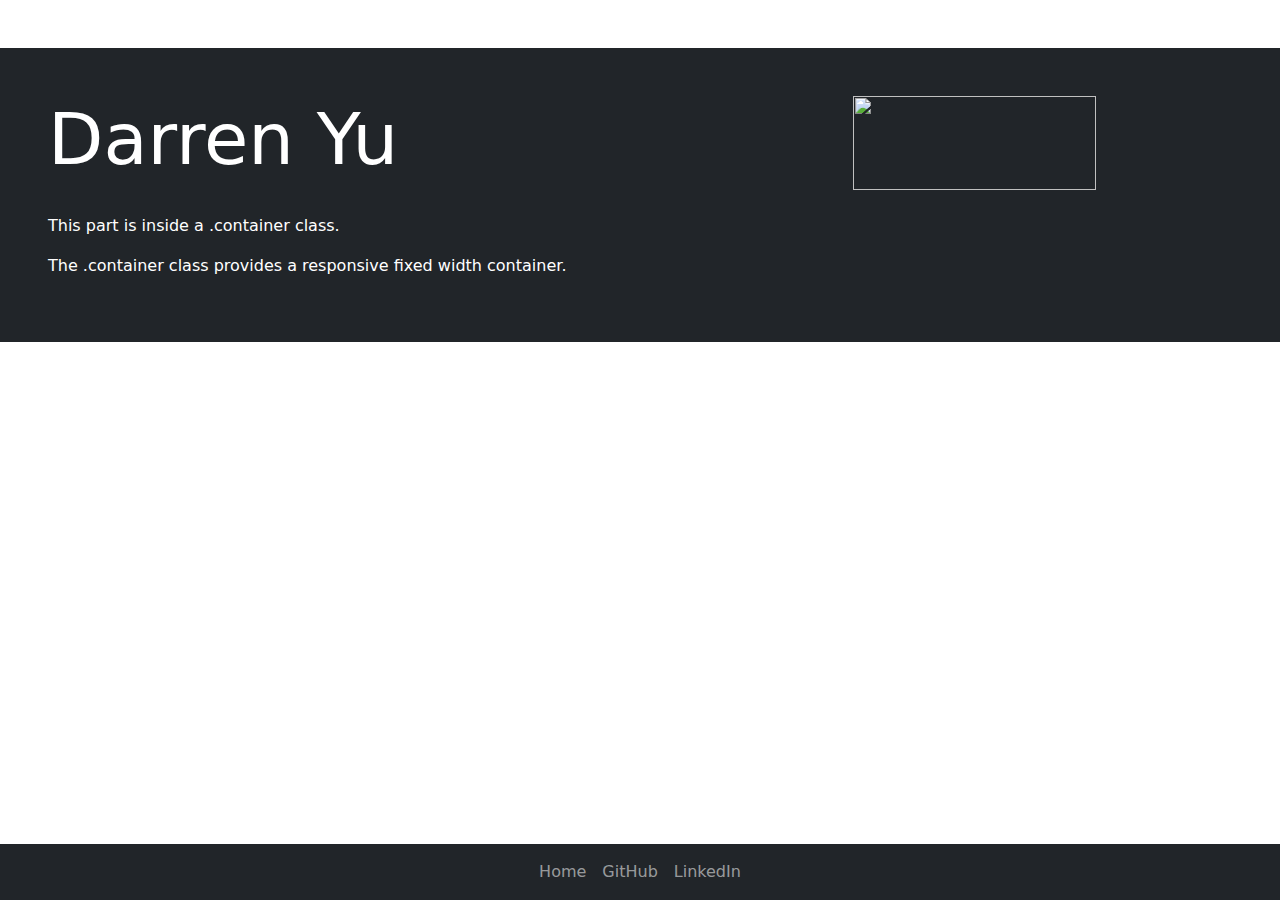
==== index.html @ 91feb131 "Created initial template of index.html" ====
<!DOCTYPE html>
<html lang="en">
  <head>
    <title>About Darren Yu</title>
    <meta charset="utf-8" />
    <meta name="viewport" content="width=device-width, initial-scale=1" />
    <link
      href="https://cdn.jsdelivr.net/npm/bootstrap@5.2.3/dist/css/bootstrap.min.css"
      rel="stylesheet"
    />
    <link href="./styles.css" rel="stylesheet" type="text/css" />
    <script src="https://cdn.jsdelivr.net/npm/bootstrap@5.2.3/dist/js/bootstrap.bundle.min.js"></script>
  </head>
  <body>
    <div class="container-fluid p-5 my-5 bg-dark text-white">
        <div class="row">
            <div class="col-sm-8"><h1 class="display-2">Darren Yu</h1></div>
            <div class="col-sm-4"><img src="./portrait.jpg" width="80%" height="100%"></div>
        </div>
      <br>
      <p>This part is inside a .container class.</p>
      <p>The .container class provides a responsive fixed width container.</p>
    </div>
    <nav class="navbar navbar-expand-sm bg-dark navbar-dark justify-content-center fixed-bottom">
      <ul class="navbar-nav">
        <li class="nav-item">
            <a class="nav-link" href="./index.html">Home</a>
          </li>
        <li class="nav-item">
          <a class="nav-link" href="https://github.com/Aureliaven">GitHub</a>
        </li>
        <li class="nav-item">
          <a class="nav-link" href="https://www.linkedin.com/in/darren-yu-200613194/">LinkedIn</a>
        </li>
      </ul>
    </nav>
  </body>
</html>
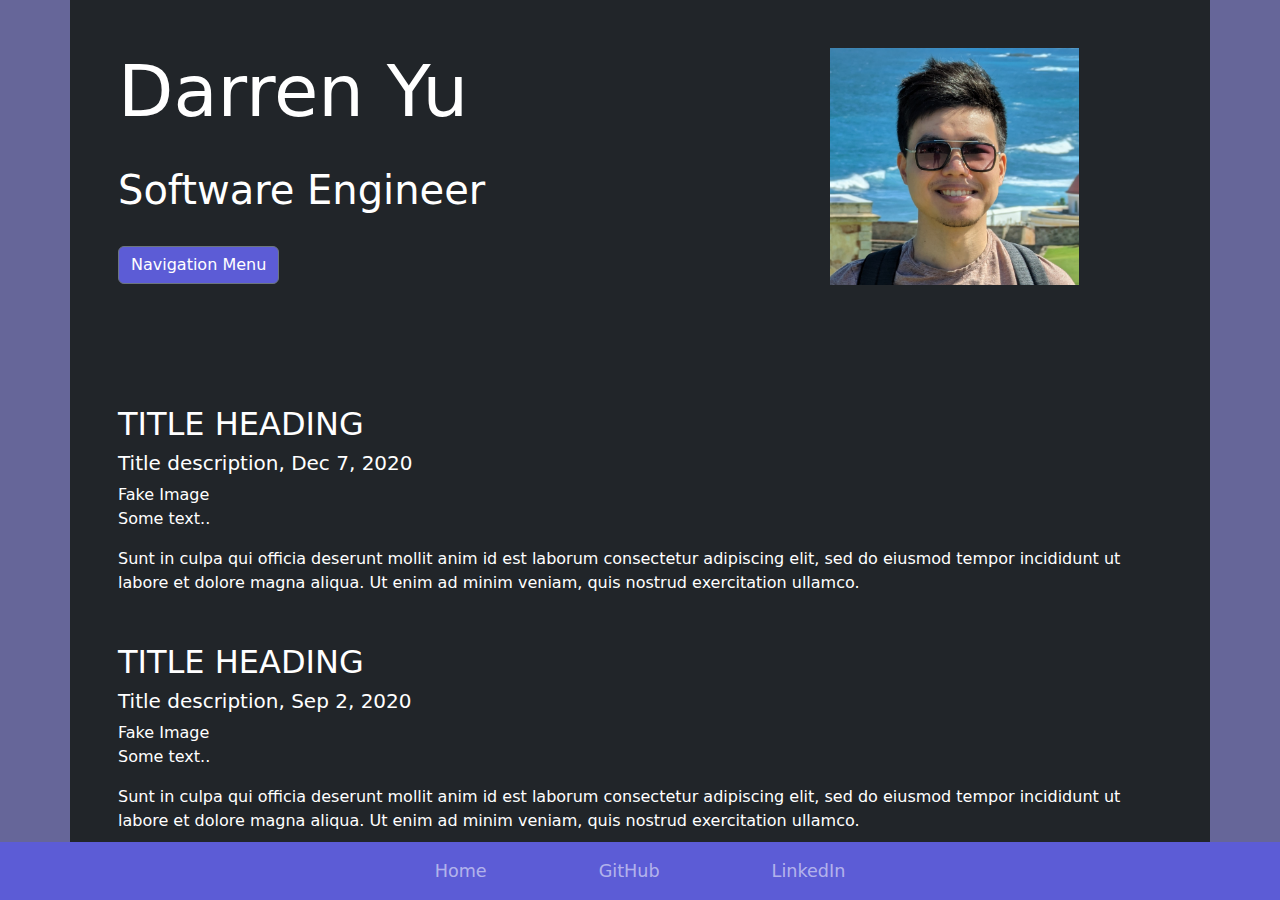
==== commit 3c45cee4: "Expanded template" ====
--- a/index.html
+++ b/index.html
@@ -12,25 +12,84 @@
     <script src="https://cdn.jsdelivr.net/npm/bootstrap@5.2.3/dist/js/bootstrap.bundle.min.js"></script>
   </head>
   <body>
-    <div class="container-fluid p-5 my-5 bg-dark text-white">
-        <div class="row">
-            <div class="col-sm-8"><h1 class="display-2">Darren Yu</h1></div>
-            <div class="col-sm-4"><img src="./portrait.jpg" width="80%" height="100%"></div>
+    <div id="namecard" class="container p-5 bg-dark text-white">
+      <div class="row">
+        <div class="col-sm-8">
+          <h1 class="display-2">Darren Yu</h1>
+          <br />
+          <h1 class="display-6">Software Engineer</h1>
+          <div class="offcanvas offcanvas-start text-bg-dark" id="sidebar">
+            <div class="offcanvas-header">
+              <h1 class="offcanvas-title">Pages</h1>
+              <button
+                type="button"
+                class="btn-close btn-close-white"
+                data-bs-dismiss="offcanvas"
+              ></button>
+            </div>
+            <div class="offcanvas-body">
+              <p>Work Experience</p>
+              <p>Some text lorem ipsum.</p>
+              <p>Some text lorem ipsum.</p>
+              <button class="btn btn-secondary" type="button">A Button</button>
+            </div>
+          </div>
+          <br />
+          <button
+            class="btn btn-secondary lavender"
+            type="button"
+            data-bs-toggle="offcanvas"
+            data-bs-target="#sidebar"
+          >
+            Navigation Menu
+          </button>
         </div>
-      <br>
-      <p>This part is inside a .container class.</p>
-      <p>The .container class provides a responsive fixed width container.</p>
+        <div class="col-sm-4">
+          <img src="./portrait.jpg" width="75%" height="100%" />
+        </div>
+      </div>
+      <br />
     </div>
-    <nav class="navbar navbar-expand-sm bg-dark navbar-dark justify-content-center fixed-bottom">
+    <div class="container bg-dark text-white p-5">
+      <h2>TITLE HEADING</h2>
+      <h5>Title description, Dec 7, 2020</h5>
+      <div class="fakeimg">Fake Image</div>
+      <p>Some text..</p>
+      <p>
+        Sunt in culpa qui officia deserunt mollit anim id est laborum
+        consectetur adipiscing elit, sed do eiusmod tempor incididunt ut labore
+        et dolore magna aliqua. Ut enim ad minim veniam, quis nostrud
+        exercitation ullamco.
+      </p>
+
+      <h2 class="mt-5">TITLE HEADING</h2>
+      <h5>Title description, Sep 2, 2020</h5>
+      <div class="fakeimg">Fake Image</div>
+      <p>Some text..</p>
+      <p>
+        Sunt in culpa qui officia deserunt mollit anim id est laborum
+        consectetur adipiscing elit, sed do eiusmod tempor incididunt ut labore
+        et dolore magna aliqua. Ut enim ad minim veniam, quis nostrud
+        exercitation ullamco.
+      </p>
+    </div>
+
+    <nav
+      id="nav" class="navbar navbar-expand-sm navbar-dark lavender justify-content-center fixed-bottom"
+    >
       <ul class="navbar-nav">
-        <li class="nav-item">
-            <a class="nav-link" href="./index.html">Home</a>
-          </li>
-        <li class="nav-item">
+        <li class="nav-item mx-5">
+          <a class="nav-link" href="./index.html">Home</a>
+        </li>
+        <li class="nav-item mx-5">
           <a class="nav-link" href="https://github.com/Aureliaven">GitHub</a>
         </li>
-        <li class="nav-item">
-          <a class="nav-link" href="https://www.linkedin.com/in/darren-yu-200613194/">LinkedIn</a>
+        <li class="nav-item mx-5">
+          <a
+            class="nav-link"
+            href="https://www.linkedin.com/in/darren-yu-200613194/"
+            >LinkedIn</a
+          >
         </li>
       </ul>
     </nav>
--- a/styles.css
+++ b/styles.css
@@ -0,0 +1,11 @@
+body {
+    background-color: #666699;
+}
+
+.lavender {
+    background-color: #5c5cd6;
+}
+
+#nav {
+    font-size:110%;
+}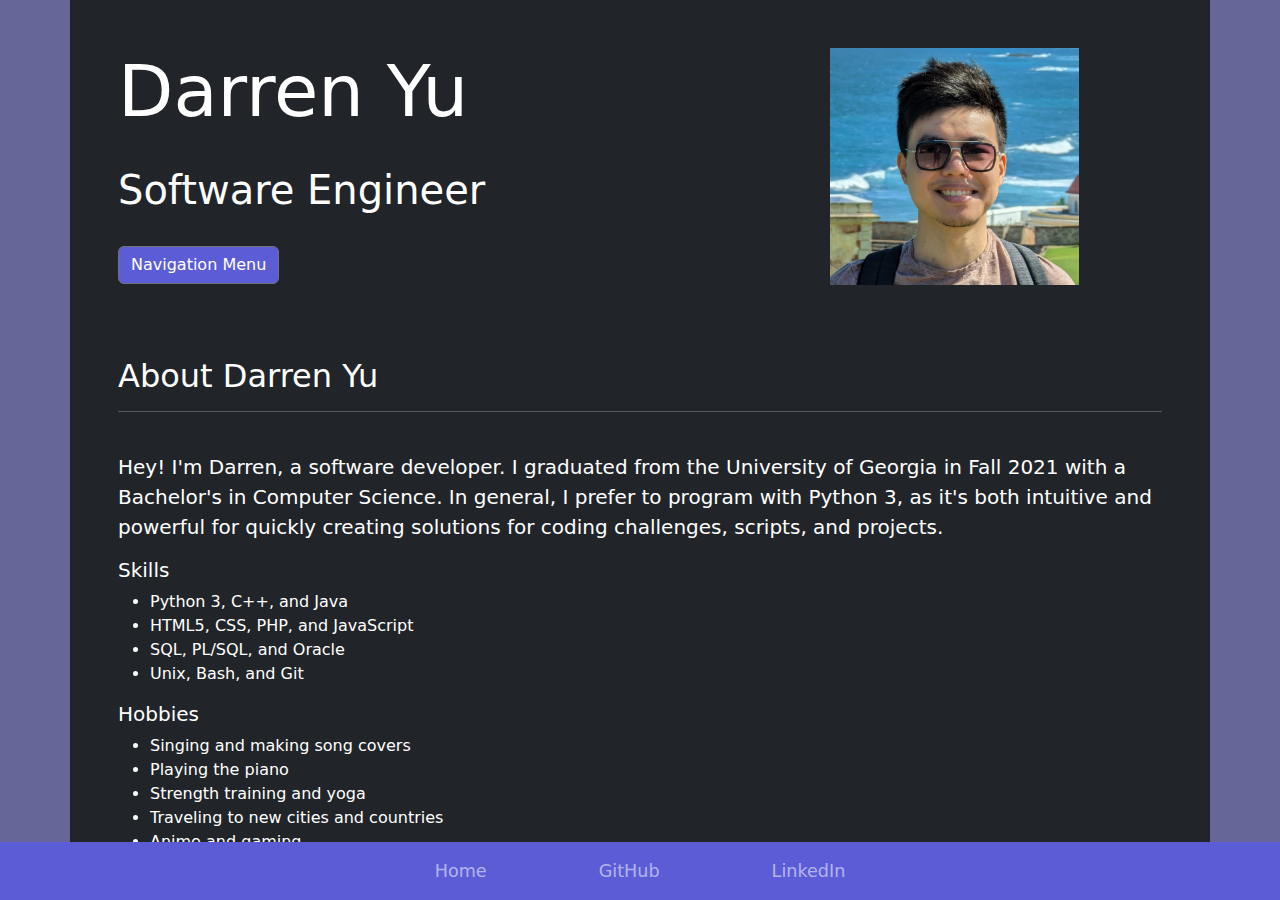
==== commit 52a78c0e: "Added horizontal rules" ====
--- a/index.html
+++ b/index.html
@@ -12,7 +12,7 @@
     <script src="https://cdn.jsdelivr.net/npm/bootstrap@5.2.3/dist/js/bootstrap.bundle.min.js"></script>
   </head>
   <body>
-    <div id="namecard" class="container p-5 bg-dark text-white">
+    <div id="main" class="container p-5 bg-dark text-white vh-100">
       <div class="row">
         <div class="col-sm-8">
           <h1 class="display-2">Darren Yu</h1>
@@ -28,10 +28,17 @@
               ></button>
             </div>
             <div class="offcanvas-body">
-              <p>Work Experience</p>
-              <p>Some text lorem ipsum.</p>
-              <p>Some text lorem ipsum.</p>
-              <button class="btn btn-secondary" type="button">A Button</button>
+              <ul class="nav nav-pills flex-column">
+                <li class="nav-item">
+                  <a class="nav-link link-light active" href="./index.html">Home</a>
+                </li>
+                <li class="nav-item">
+                  <a class="nav-link link-light" href="./work_experience.html">Work Experience</a>
+                </li>
+                <li class="nav-item">
+                  <a class="nav-link link-light" href="./personal_projects.html">Personal Projects</a>
+                </li>
+              </ul>
             </div>
           </div>
           <br />
@@ -48,34 +55,33 @@
           <img src="./portrait.jpg" width="75%" height="100%" />
         </div>
       </div>
-      <br />
-    </div>
-    <div class="container bg-dark text-white p-5">
-      <h2>TITLE HEADING</h2>
-      <h5>Title description, Dec 7, 2020</h5>
-      <div class="fakeimg">Fake Image</div>
-      <p>Some text..</p>
-      <p>
-        Sunt in culpa qui officia deserunt mollit anim id est laborum
-        consectetur adipiscing elit, sed do eiusmod tempor incididunt ut labore
-        et dolore magna aliqua. Ut enim ad minim veniam, quis nostrud
-        exercitation ullamco.
+      <br /><br /><br />
+      <h2>About Darren Yu</h2>
+      <hr /><br />
+      <p class="lead">
+        Hey! I'm Darren, a software developer. I graduated from the University of Georgia in Fall 2021 with a Bachelor's in Computer Science. In general,
+        I prefer to program with Python 3, as it's both intuitive and powerful for quickly creating solutions for coding challenges, scripts, and projects.
       </p>
-
-      <h2 class="mt-5">TITLE HEADING</h2>
-      <h5>Title description, Sep 2, 2020</h5>
-      <div class="fakeimg">Fake Image</div>
-      <p>Some text..</p>
-      <p>
-        Sunt in culpa qui officia deserunt mollit anim id est laborum
-        consectetur adipiscing elit, sed do eiusmod tempor incididunt ut labore
-        et dolore magna aliqua. Ut enim ad minim veniam, quis nostrud
-        exercitation ullamco.
-      </p>
+      <h5>Skills</h5>
+      <ul>
+        <li>Python 3, C++, and Java</li>
+        <li>HTML5, CSS, PHP, and JavaScript</li>
+        <li>SQL, PL/SQL, and Oracle</li>
+        <li>Unix, Bash, and Git</li>
+      </ul>
+      <h5>Hobbies</h5>
+      <ul>
+        <li>Singing and making song covers</li>
+        <li>Playing the piano</li>
+        <li>Strength training and yoga</li>
+        <li>Traveling to new cities and countries</li>
+        <li>Anime and gaming</li>
+      </ul>
     </div>
 
     <nav
-      id="nav" class="navbar navbar-expand-sm navbar-dark lavender justify-content-center fixed-bottom"
+      id="nav"
+      class="navbar navbar-expand-sm navbar-dark lavender justify-content-center fixed-bottom"
     >
       <ul class="navbar-nav">
         <li class="nav-item mx-5">
--- a/styles.css
+++ b/styles.css
@@ -1,5 +1,9 @@
 body {
     background-color: #666699;
+}
+
+.nav-pills > .active > a, .nav-pills > .active > a:hover {
+    background-color: #5c5cd6;
 }
 
 .lavender {
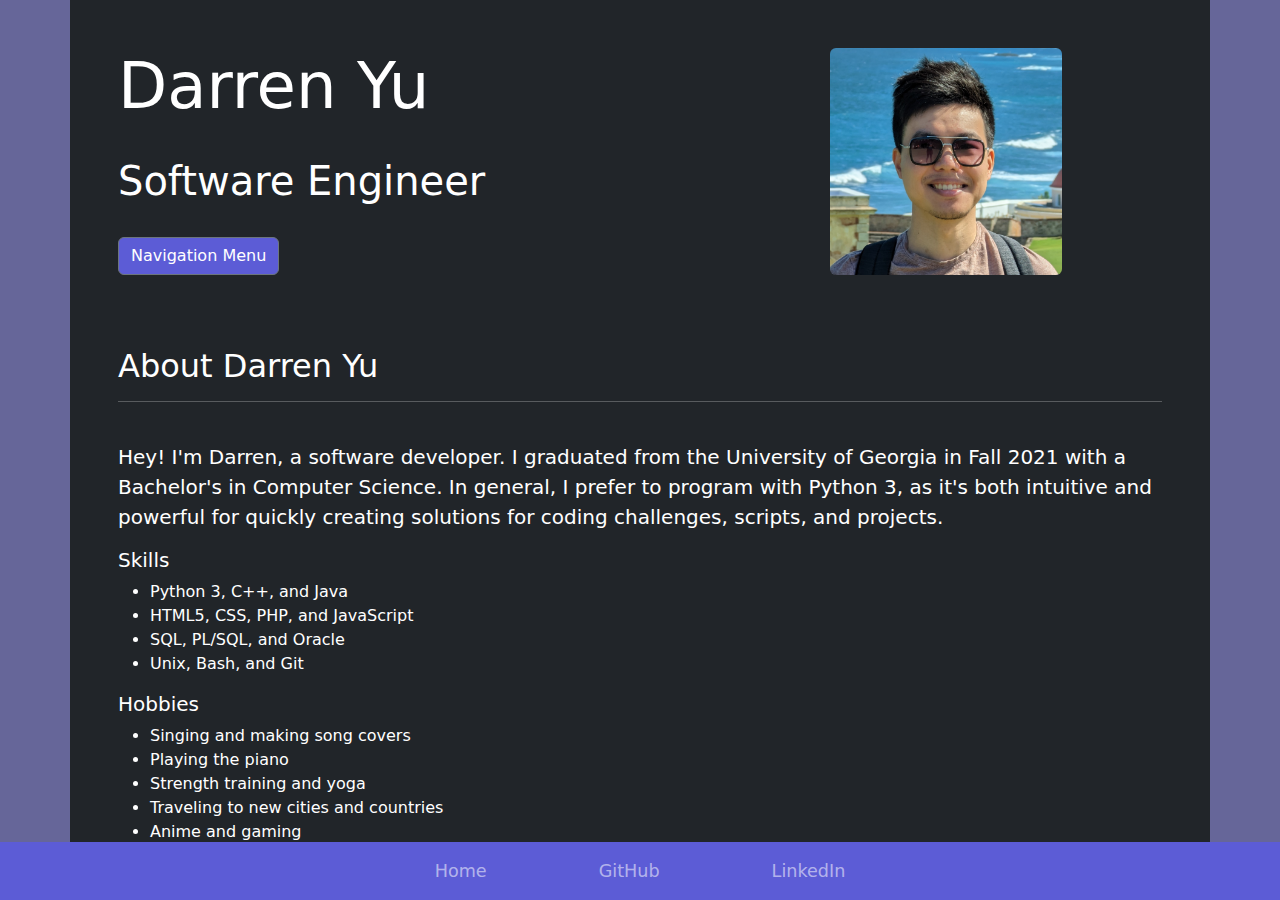
==== commit ea292859: "Fixed navigation menu showing wrong active page, changed active page color, changed size of elements" ====
--- a/index.html
+++ b/index.html
@@ -15,7 +15,7 @@
     <div id="main" class="container p-5 bg-dark text-white vh-100">
       <div class="row">
         <div class="col-sm-8">
-          <h1 class="display-2">Darren Yu</h1>
+          <h1 class="display-3">Darren Yu</h1>
           <br />
           <h1 class="display-6">Software Engineer</h1>
           <div class="offcanvas offcanvas-start text-bg-dark" id="sidebar">
@@ -52,7 +52,7 @@
           </button>
         </div>
         <div class="col-sm-4">
-          <img src="./portrait.jpg" width="75%" height="100%" />
+          <img src="./portrait.jpg" width="70%" height="100%" class="rounded"/>
         </div>
       </div>
       <br /><br /><br />
--- a/styles.css
+++ b/styles.css
@@ -2,8 +2,8 @@
     background-color: #666699;
 }
 
-.nav-pills > .active > a, .nav-pills > .active > a:hover {
-    background-color: #5c5cd6;
+.nav-pills>li>a.active, .nav-pills>li>a:hover, .nav-pills>li>a:focus {
+    background-color: #5c5cd6!important;
 }
 
 .lavender {
